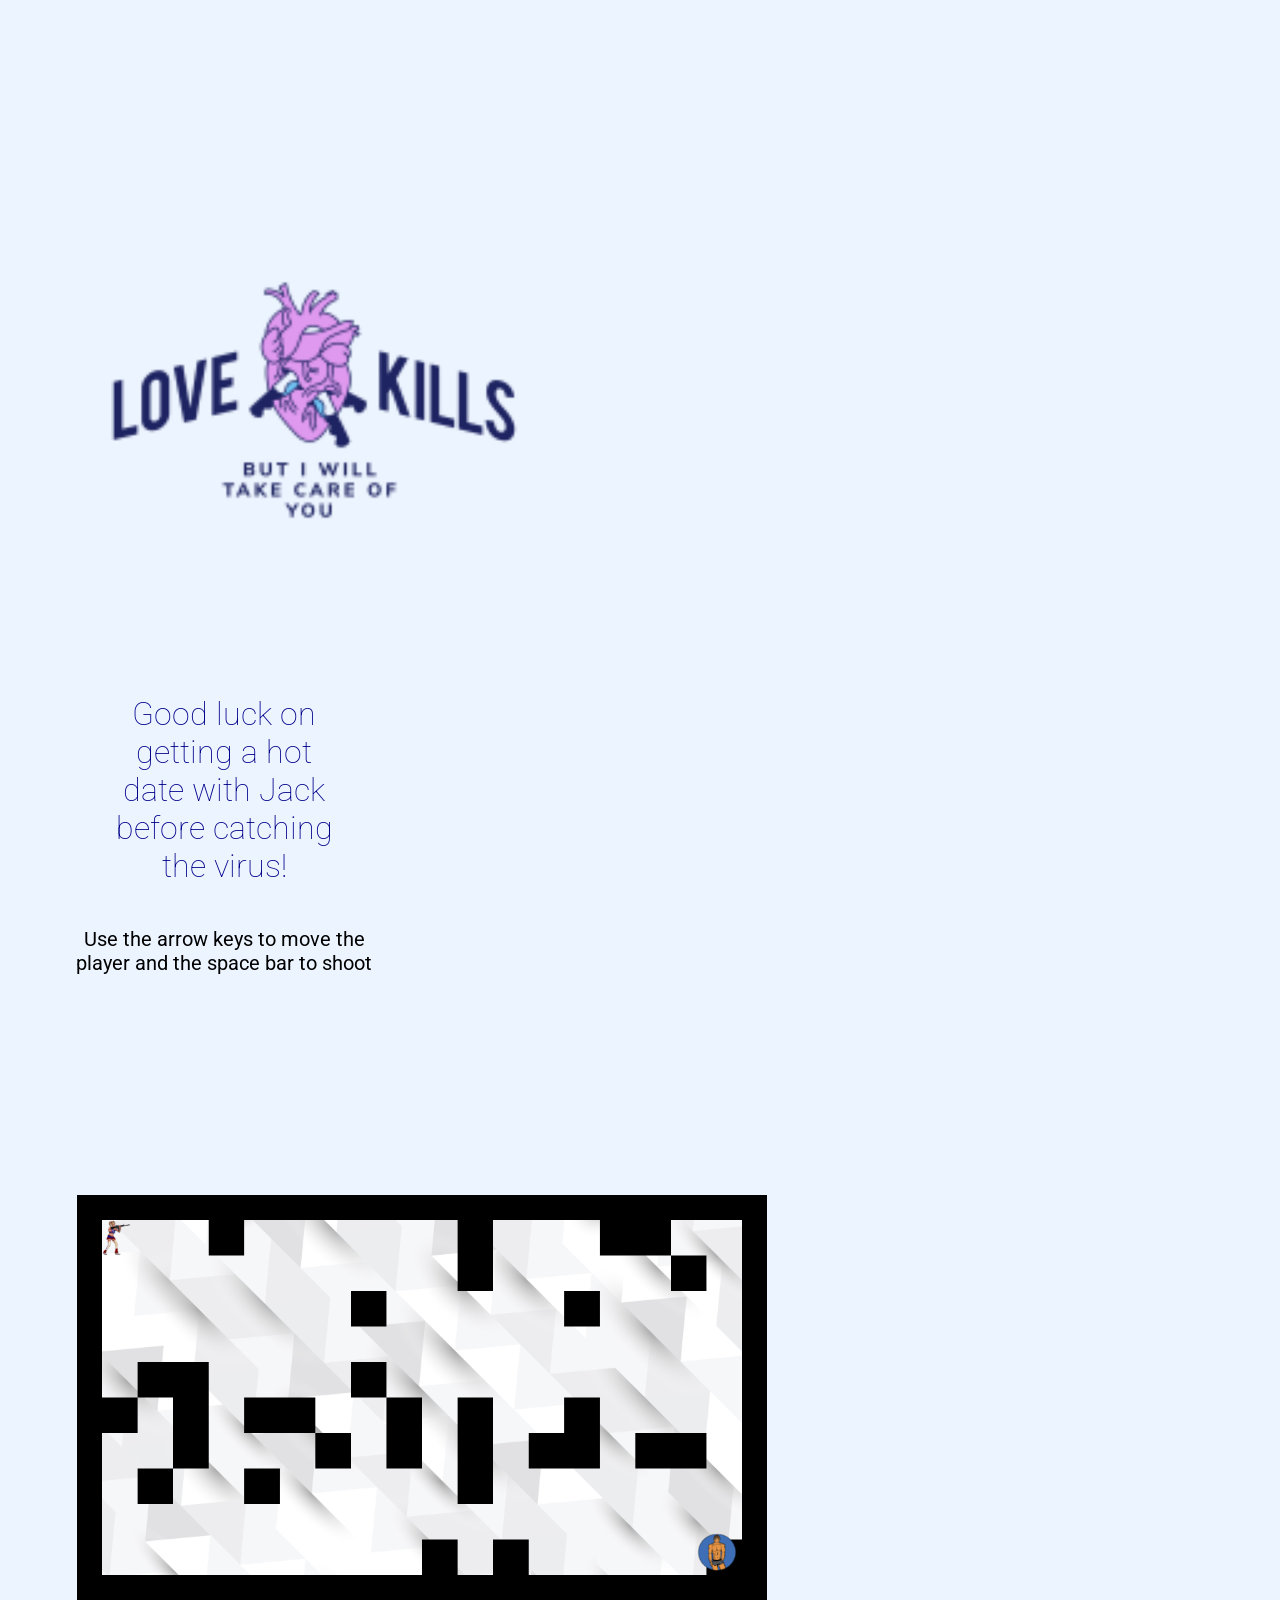
==== index.html @ e593fff1 "working on bullet" ====
<!DOCTYPE html>
<html lang="en">

<head>
    <meta charset="UTF-8">
    <meta name="viewport" content="width=device-width, initial-scale=1.0">
    <link rel="stylesheet" href="styles/style.css" />
    <title>Kill</title>
</head>

<body>
    <style>
        body {
            margin: 0;
            padding: 0;
            background-color: #ECF4FF;
            font-family: sans-serif;
        }
    </style>
    <div class="game-intro">
        <img src="./img/logo.png" alt="" class="logo-img" />
        <br />

        <h1>Good luck on getting a hot date with Jack before catching the virus!</h1>
        <p> Use the arrow keys to move the player and the space bar to shoot </p>
        <h2></h2>
    </div>
    <div class="win">
        <h3>You got yourself a hot date!</h3>
        <svg version="1.1" id="Capa_1" xmlns="http://www.w3.org/2000/svg" xmlns:xlink="http://www.w3.org/1999/xlink"
            x="0px" y="0px" viewBox="0 0 25.336 25.336" style="enable-background:new 0 0 25.336 25.336;"
            xml:space="preserve">
            <g>
                <g>
                    <path
                        d="M16.081,10.215c0.419,0,0.856,0.085,1.297,0.262c1.358,0.545,1.268,2.189,1.527,2.859
        			c0.535-0.236,1.323-1.137,2.311-1.137c0.225,0,0.459,0.047,0.704,0.158c1.657,0.756,2.374,2.359,1.678,4.038
        			c-0.768,1.856-2.724,2.445-4.617,3.018c-0.895,0.271-1.818,0.55-2.608,0.957c-0.072,0.038-0.151,0.058-0.232,0.058
        			c-0.065,0-0.131-0.013-0.192-0.038l-0.026-0.012c-0.138-0.058-0.242-0.173-0.288-0.313c-0.271-0.848-0.727-1.698-1.166-2.521
        			c-0.934-1.742-1.898-3.546-1.132-5.396C13.851,10.905,14.89,10.215,16.081,10.215 M16.081,8.745c-1.805,0-3.377,1.089-4.104,2.84
        			c-1.034,2.495,0.201,4.801,1.193,6.653c0.417,0.78,0.835,1.563,1.062,2.274c0.182,0.558,0.59,1,1.121,1.223
        			c0.28,0.114,0.53,0.163,0.786,0.163c0.32,0,0.639-0.079,0.921-0.229c0.655-0.338,1.514-0.598,2.344-0.849
        			c2.019-0.609,4.52-1.365,5.552-3.863c0.992-2.391-0.006-4.833-2.426-5.938c-0.423-0.192-0.865-0.29-1.314-0.29
        			c-0.527,0-0.995,0.131-1.401,0.313c-0.307-0.74-0.852-1.515-1.89-1.931C17.316,8.869,16.696,8.745,16.081,8.745L16.081,8.745z" />
                </g>
                <path d="M14.467,17.543c-0.934-1.742-1.898-3.546-1.132-5.396c0.697-1.681,2.351-2.35,4.043-1.671
        		c1.358,0.545,1.268,2.189,1.527,2.859c0.478-0.211,1.158-0.943,2-1.101c0.417-0.907,0.668-1.893,0.668-2.991
        		c0-3.531-2.473-6.002-6.013-6.002c-2.054,0-3.811,1.465-4.776,2.476c-0.965-1.01-2.718-2.474-4.771-2.474
        		C2.473,3.243,0,5.713,0,9.245c0,3.894,3.069,6.409,6.04,8.843c1.403,1.151,2.854,2.338,3.967,3.658
        		c0.188,0.22,0.462,0.349,0.75,0.349h0.058c0.288,0,0.563-0.129,0.749-0.349c0.97-1.147,2.194-2.194,3.421-3.206
        		C14.817,18.205,14.642,17.872,14.467,17.543z" />
            </g>
        </svg>

    </div>
    <div class="over">
        <h3>Eww... infected. Forever alone!</h3>
        <svg version="1.1" id="Capa_1" xmlns="http://www.w3.org/2000/svg" xmlns:xlink="http://www.w3.org/1999/xlink"
            x="0px" y="0px" viewBox="0 0 53.564 53.564" xml:space="preserve">
            <g>
                <path d="M27.364,34.709c10.084,0,19.084,5.742,22.928,14.629c0.658,1.521-0.042,3.287-1.563,3.945
    		c-1.521,0.659-3.285-0.042-3.943-1.563c-2.894-6.688-9.731-11.012-17.421-11.012c-7.868,0-14.747,4.32-17.523,11.005
    		c-0.479,1.153-1.596,1.85-2.771,1.852c-0.384,0-0.773-0.074-1.15-0.23c-1.53-0.637-2.255-2.393-1.62-3.922
    		C8.01,40.479,17.062,34.709,27.364,34.709z M3.32,8.811C2.218,8.738,1.384,7.785,1.457,6.683C1.53,5.582,2.467,4.745,3.582,4.82
    		c0.087,0.006,8.679,0.498,11.91-3.958c0.648-0.896,1.9-1.092,2.793-0.445c0.894,0.648,1.093,1.899,0.445,2.793
    		C15.013,8.335,7.329,8.842,4.438,8.842C3.803,8.842,3.4,8.817,3.32,8.811z M18.917,16.007c0,1.315-0.412,2.533-1.11,3.537
    		c-1.127-1.549-2.949-2.561-5.011-2.561c-2.108,0-3.97,1.057-5.09,2.666c-0.744-1.023-1.189-2.279-1.189-3.643
    		c0-3.424,2.777-6.201,6.2-6.201S18.917,12.583,18.917,16.007z M34.834,3.173c-0.648-0.894-0.449-2.145,0.445-2.793
    		c0.894-0.646,2.145-0.45,2.793,0.445c3.23,4.456,11.822,3.964,11.91,3.958c1.115-0.074,2.052,0.763,2.125,1.863
    		c0.072,1.102-0.762,2.055-1.863,2.128c-0.08,0.006-0.483,0.03-1.119,0.03C46.235,8.805,38.551,8.298,34.834,3.173z M40.847,9.768
    		c3.423,0,6.2,2.777,6.2,6.201c0,1.363-0.445,2.619-1.188,3.643c-1.12-1.609-2.981-2.666-5.091-2.666
    		c-2.062,0-3.884,1.012-5.011,2.561c-0.698-1.004-1.11-2.222-1.11-3.537C34.646,12.546,37.424,9.768,40.847,9.768z M6.471,35.131
    		c-3.6,0-3.6-3.994-3.6-3.994c0.001-3.436,4.555-7.535,4.555-7.535c0.438,2.747,1.52,4.344,1.52,4.344
    		c1.218,1.817,1.218,3.508,1.218,3.508C10.164,35.164,6.471,35.131,6.471,35.131z" />
            </g>
            <g>
            </g>
            <g>
            </g>
            <g>
            </g>
            <g>
            </g>
            <g>
            </g>
            <g>
            </g>
            <g>
            </g>
            <g>
            </g>
            <g>
            </g>
            <g>
            </g>
            <g>
            </g>
            <g>
            </g>
            <g>
            </g>
            <g>
            </g>
            <g>
            </g>
        </svg>

    </div>


    <canvas id="board" width="900" height="500"></canvas>
    <script src="js/treasure.js"></script>
    <script src="js/bullets.js"></script>
    <script src="js/character.js"></script>
    <script src="js/obstacles.js"></script>
    <script src="js/background.js"></script>
    <script src="js/game.js"></script>
    <script src="js/index.js"></script>


</body>

</html>
---- styles/style.css ----
@import url('https://fonts.googleapis.com/css2?family=Roboto:wght@300&display=swap');


body {
  padding: 0;
  text-align: center;
  font-family: 'Roboto', 'sans-serif';
}

h1{
  font-family: 'Roboto', 'sans-serif';
  font-weight: 100;
  color: darkblue;
  padding: 20px 40px;
}

.game-intro {
  width: 25%;
  float: left;
  padding: 0% 5%;
}

.game-intro p {
  font-size: 20px;
  font-family: 'Roboto', 'sans-serif';
}

.logo-img {
  width: 500px;
  margin-top: 150px;
}

.arrows-img {
  width: 150px;
}

body button {
  font-size: 30px;
  background-color:pink;
  color: black;
  padding: 20px 40px;
  border: 0;
  box-shadow: 0;
  border-radius: 5px;
  margin-bottom: 20px;
}

#board {
  margin: 0 6%;
  /* padding: 20px; */
  margin-top: 200px;
  border: 25px solid;
  float: left;
  width: 50%;
}

.view {
      display: block !important;
}
.win {
    position: absolute;
    background: black;
    width: 100%;
    height: 100vh;
    margin: 0 auto;
    top: 0;
    left: 0;
    opacity: 0.9;
    display: none
}

.win h3 {
  text-align: center;
  font-size: 10em;
  color: white;
}

.win svg {
    text-align: center;
    font-size: 20em;
    fill: red;
    width: 48vh;
    transition: all 0.5s 0s ease;
    }

.over {
    position: absolute;
    background: green;
    width: 100%;
    height: 100vh;
    margin: 0 auto;
    top: 0;
    left: 0;
    opacity: .9;
    display: none;
}

.over h3 {
  text-align: center;
  font-size: 10em;
  color: white;
}

.over svg {
    text-align: center;
    font-size: 20em;
    fill: red;
    width: 48vh;
    transition: all 0.5s 0s ease;
    }
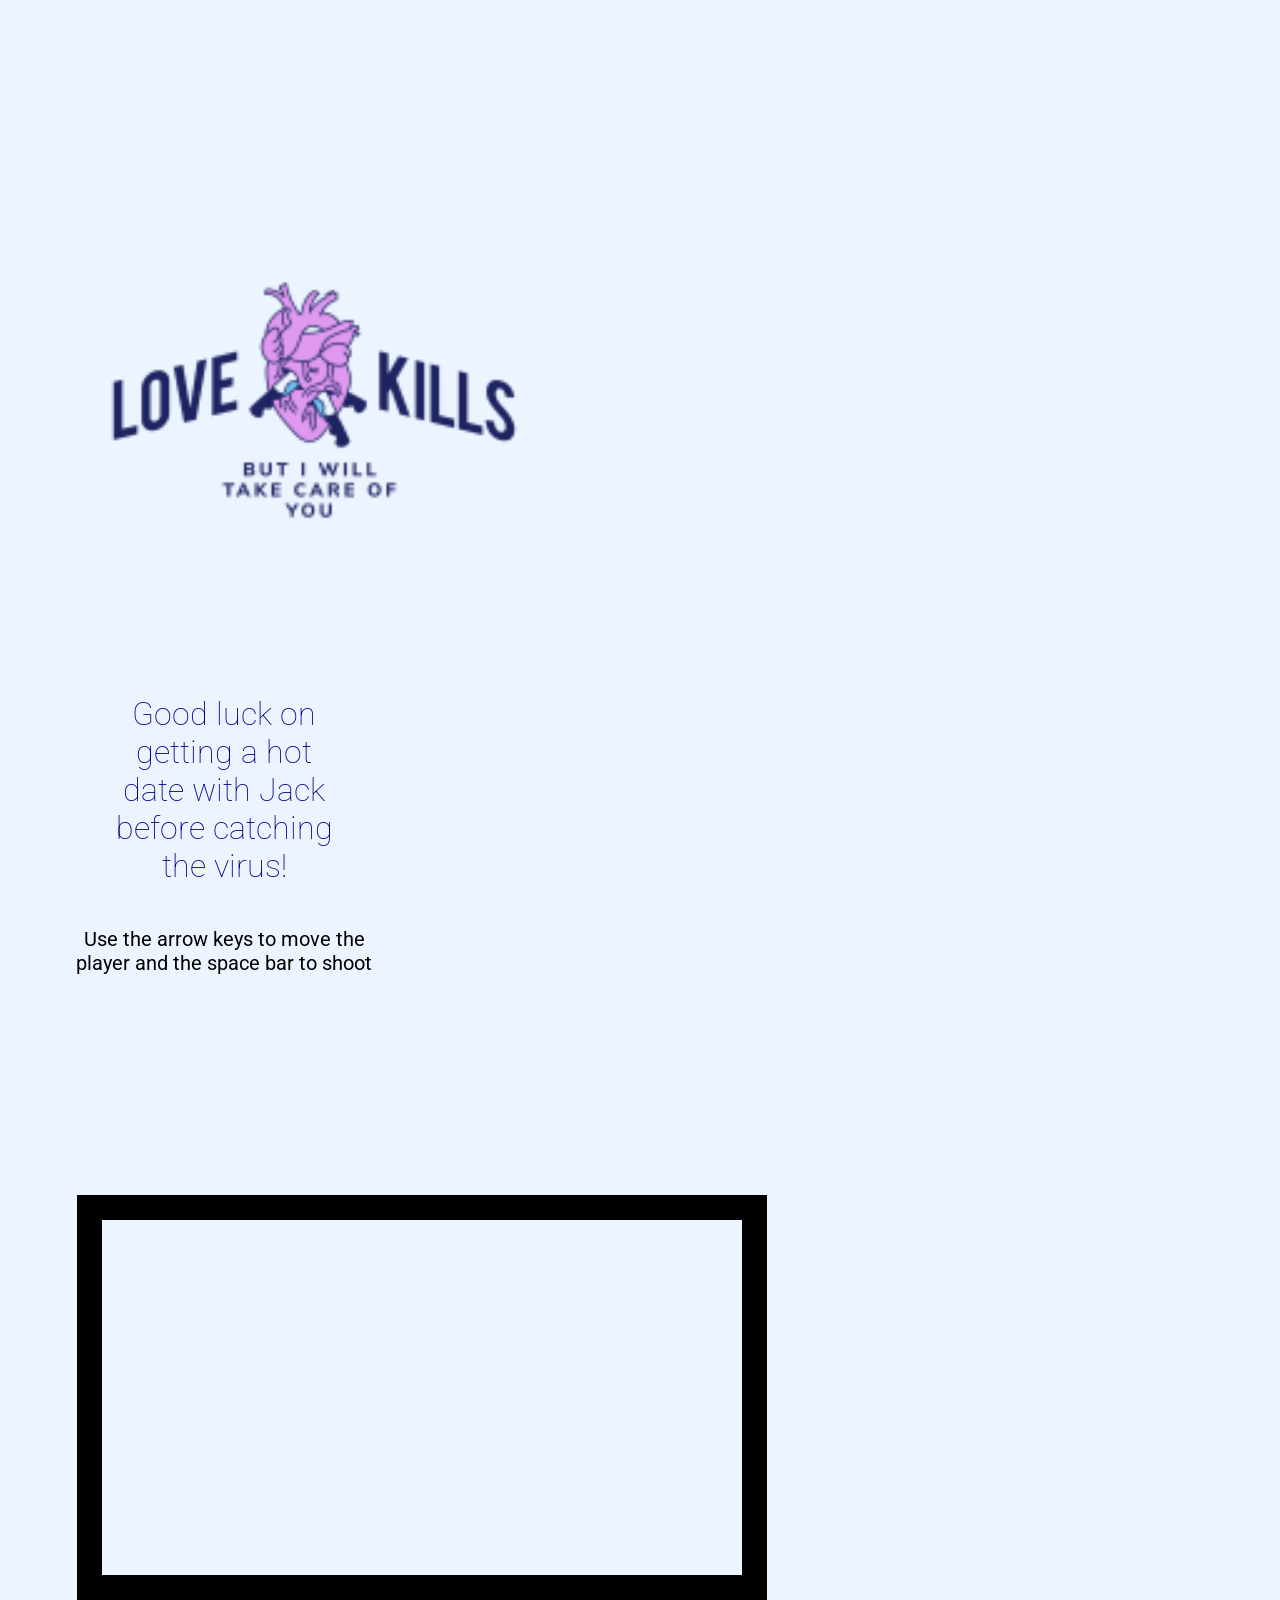
==== commit 28d94514: "working on bullets" ====
--- a/index.html
+++ b/index.html
@@ -54,7 +54,7 @@
 
     </div>
     <div class="over">
-        <h3>Eww... infected. Forever alone!</h3>
+        <h3>Forever Alone!</h3>
         <svg version="1.1" id="Capa_1" xmlns="http://www.w3.org/2000/svg" xmlns:xlink="http://www.w3.org/1999/xlink"
             x="0px" y="0px" viewBox="0 0 53.564 53.564" xml:space="preserve">
             <g>
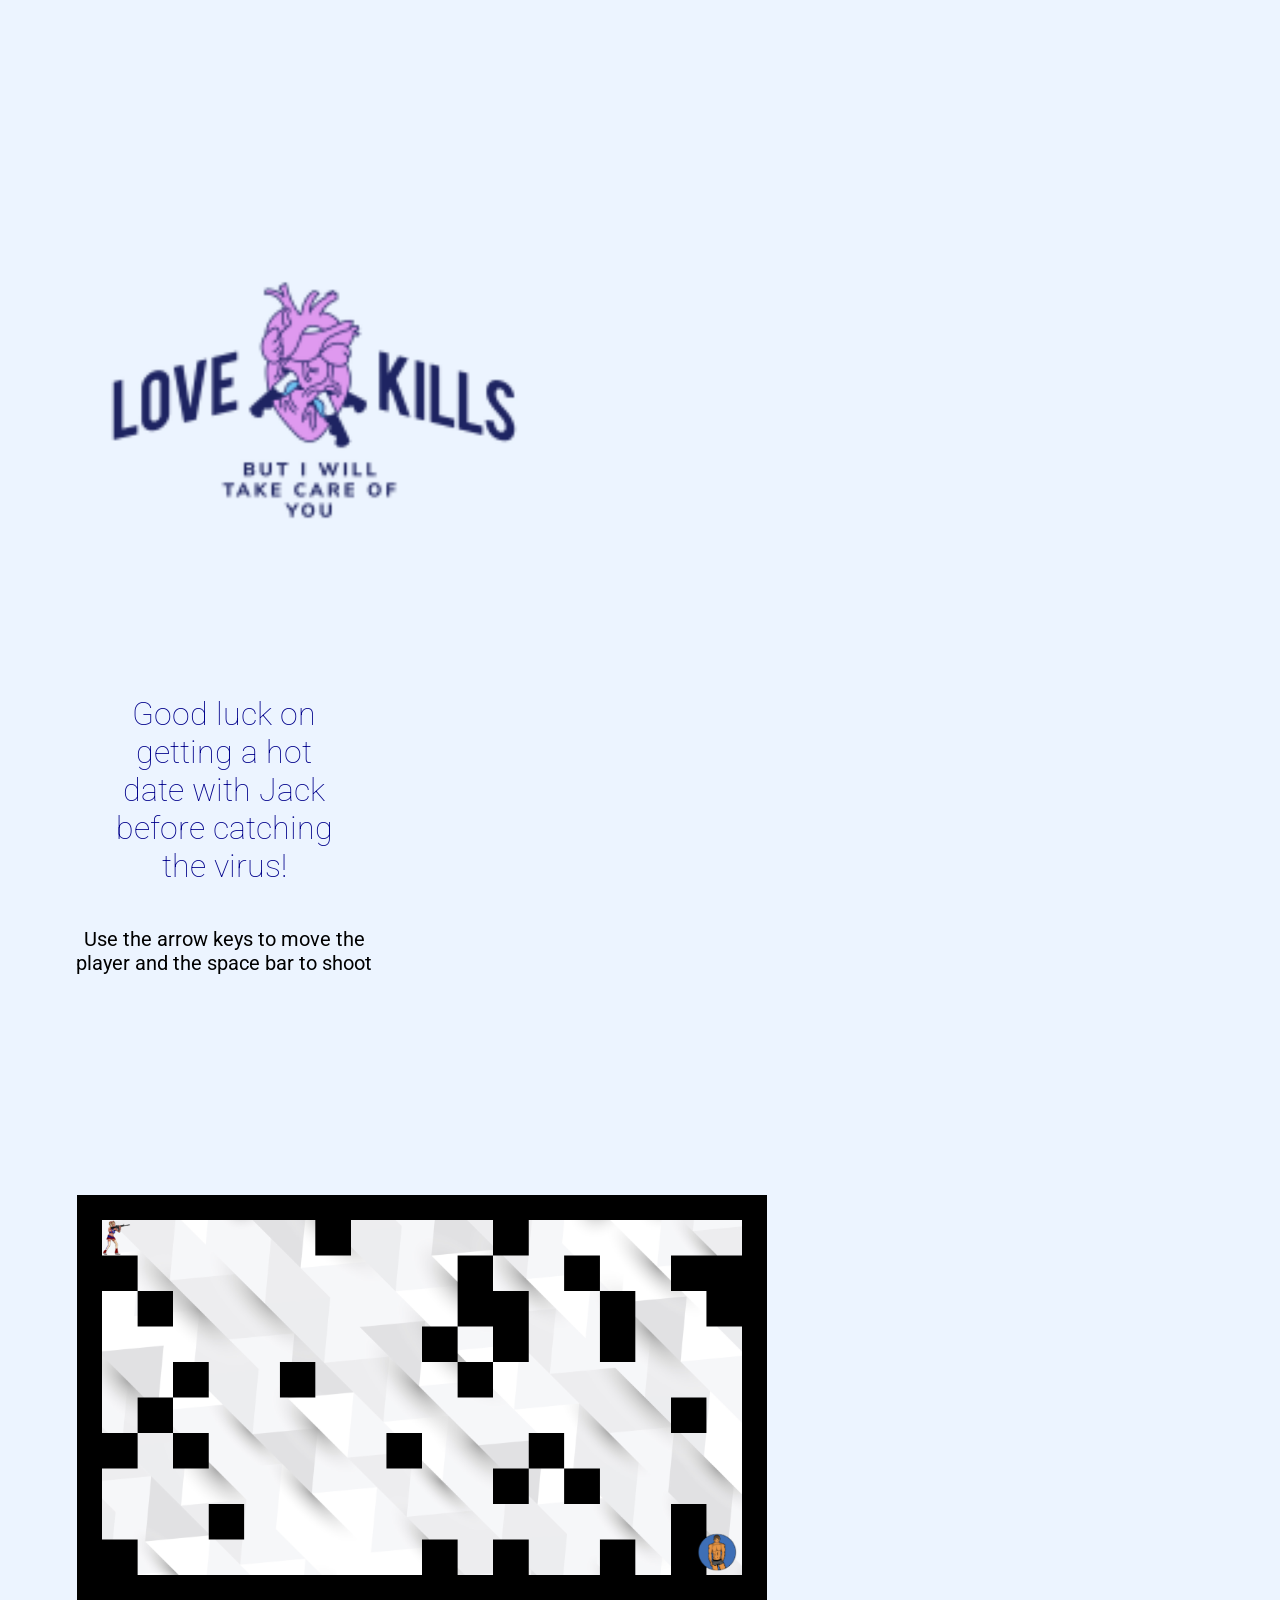
==== commit 32e1805d: "working on bullet collision" ====
--- a/index.html
+++ b/index.html
@@ -54,7 +54,7 @@
 
     </div>
     <div class="over">
-        <h3>Forever Alone!</h3>
+        <h3>Eww... infected. Forever alone!</h3>
         <svg version="1.1" id="Capa_1" xmlns="http://www.w3.org/2000/svg" xmlns:xlink="http://www.w3.org/1999/xlink"
             x="0px" y="0px" viewBox="0 0 53.564 53.564" xml:space="preserve">
             <g>
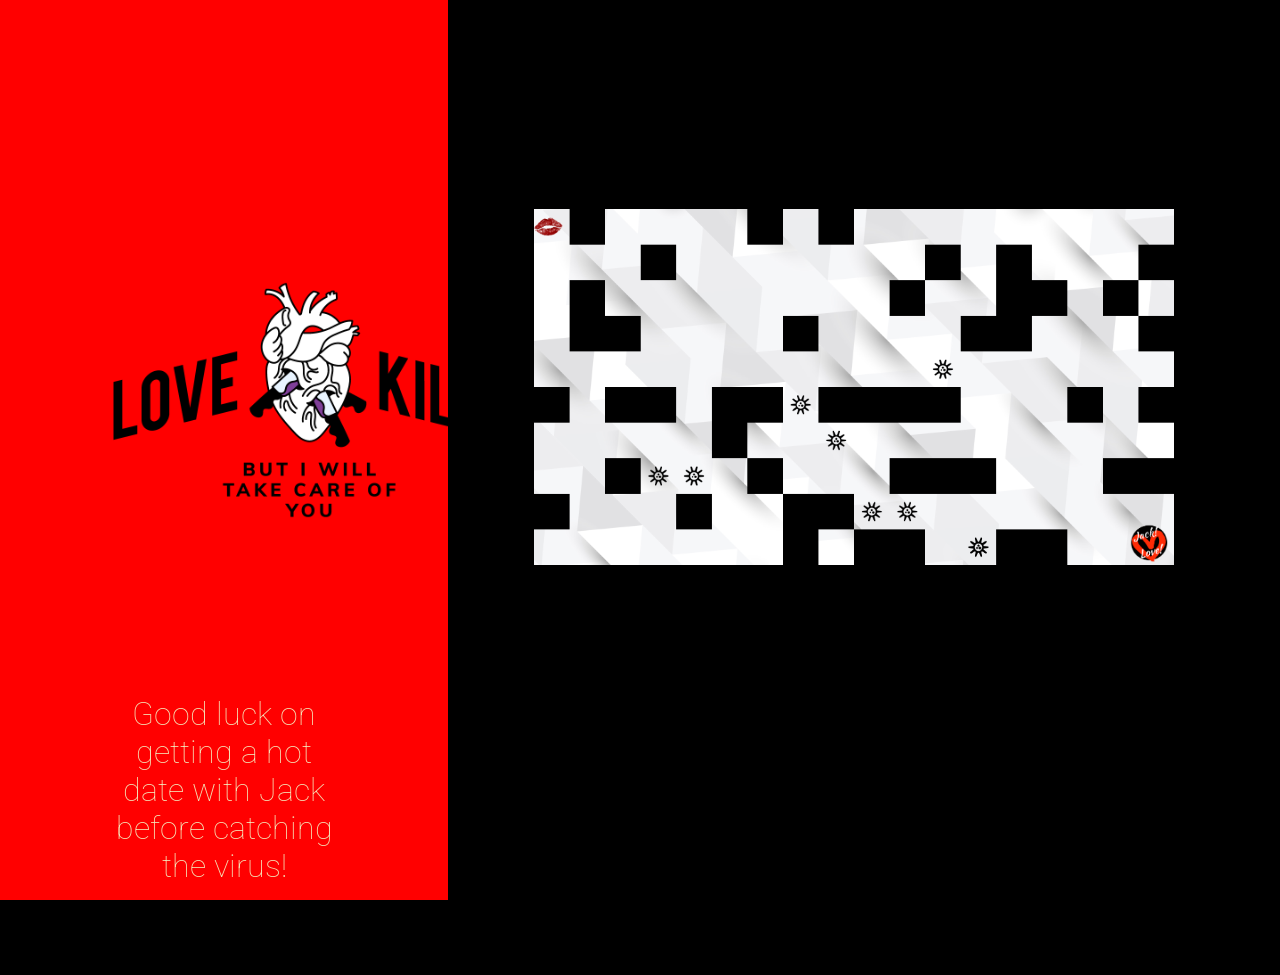
==== commit 9bcccecb: "desing" ====
--- a/index.html
+++ b/index.html
@@ -13,7 +13,7 @@
         body {
             margin: 0;
             padding: 0;
-            background-color: #ECF4FF;
+            background-color: black;
             font-family: sans-serif;
         }
     </style>
--- a/styles/style.css
+++ b/styles/style.css
@@ -10,7 +10,7 @@
 h1{
   font-family: 'Roboto', 'sans-serif';
   font-weight: 100;
-  color: darkblue;
+  color: wheat;
   padding: 20px 40px;
 }
 
@@ -18,6 +18,8 @@
   width: 25%;
   float: left;
   padding: 0% 5%;
+  background: red;
+  height: 100vh;
 }
 
 .game-intro p {
@@ -49,7 +51,7 @@
   margin: 0 6%;
   /* padding: 20px; */
   margin-top: 200px;
-  border: 25px solid;
+  border: 9px solid;
   float: left;
   width: 50%;
 }
@@ -97,7 +99,7 @@
 
 .over h3 {
   text-align: center;
-  font-size: 10em;
+  font-size: 6em;
   color: white;
 }
 
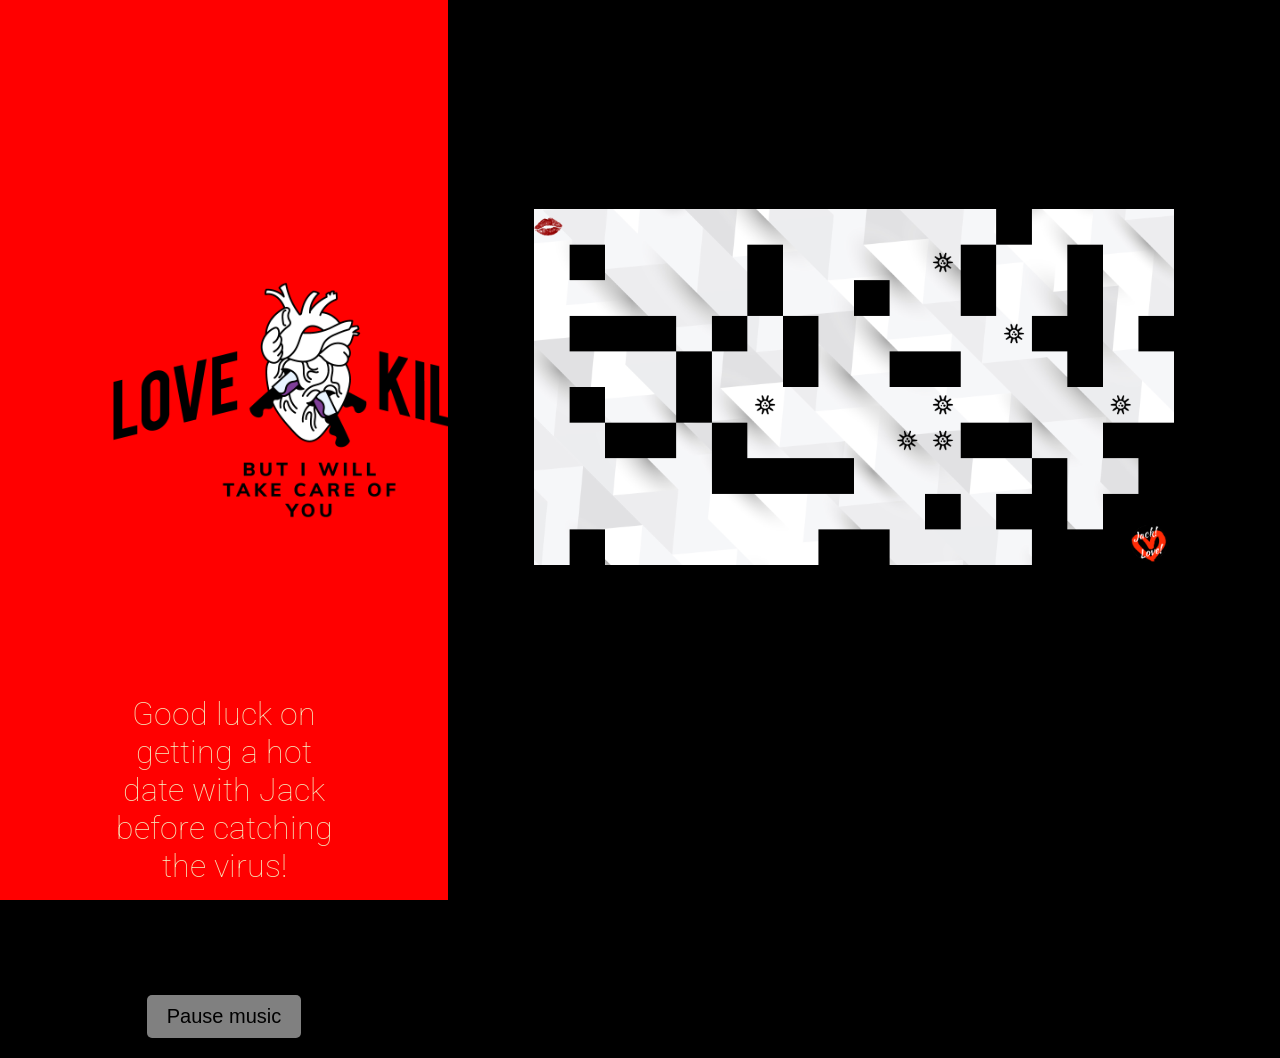
==== commit 7387cb5c: "added audio pause" ====
--- a/index.html
+++ b/index.html
@@ -24,6 +24,9 @@
         <h1>Good luck on getting a hot date with Jack before catching the virus!</h1>
         <p> Use the arrow keys to move the player and the space bar to shoot </p>
         <h2></h2>
+        <div>
+            <button>Pause music</button>
+        </div>
     </div>
     <div class="win">
         <h3>You got yourself a hot date!</h3>
--- a/styles/style.css
+++ b/styles/style.css
@@ -37,10 +37,10 @@
 }
 
 body button {
-  font-size: 30px;
-  background-color:pink;
+  font-size: 20px;
+  background-color:grey;
   color: black;
-  padding: 20px 40px;
+  padding: 10px 20px;
   border: 0;
   box-shadow: 0;
   border-radius: 5px;
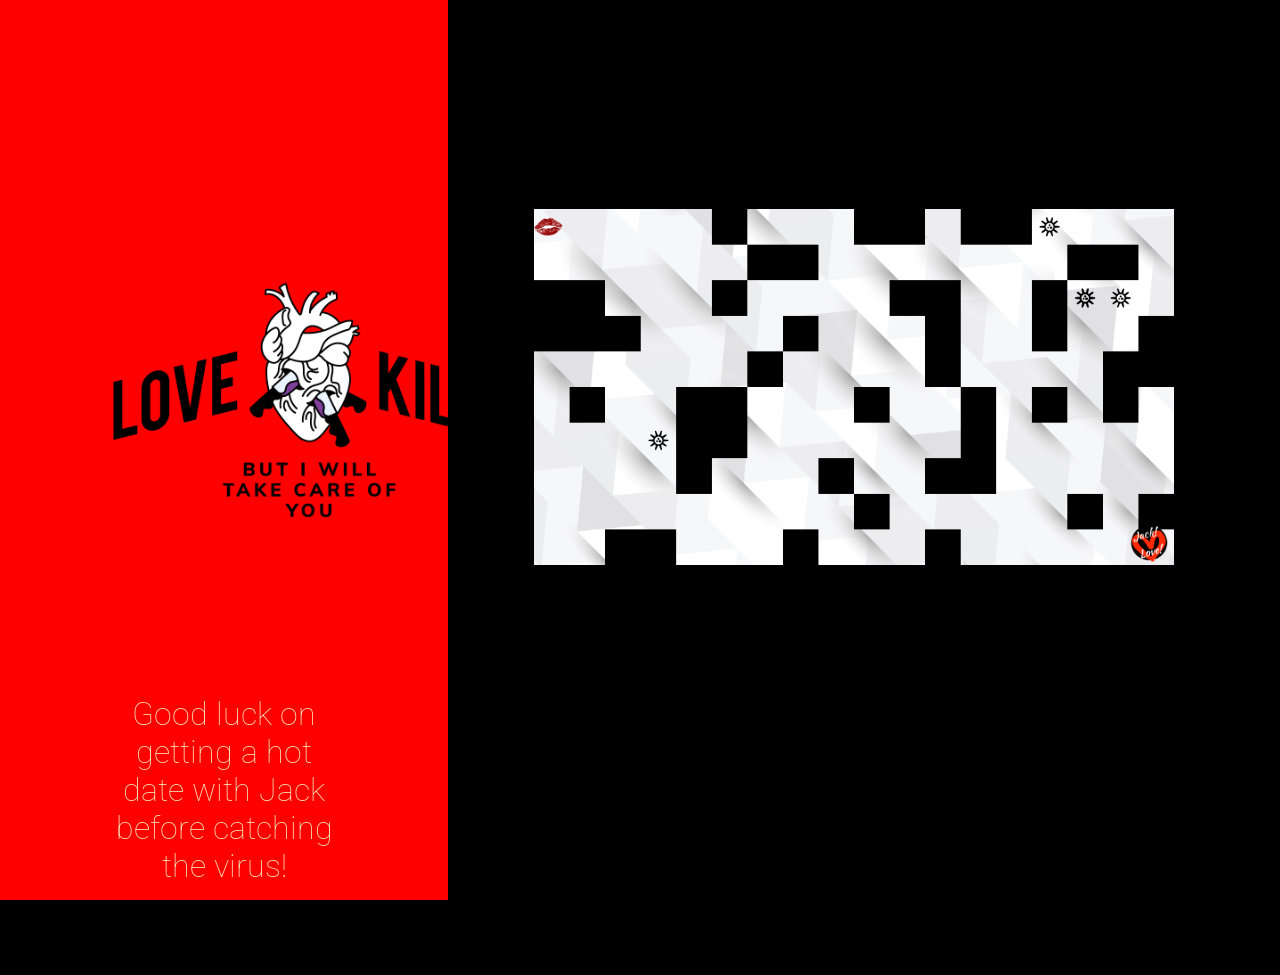
==== commit 488d3b93: "working on button" ====
--- a/index.html
+++ b/index.html
@@ -24,9 +24,9 @@
         <h1>Good luck on getting a hot date with Jack before catching the virus!</h1>
         <p> Use the arrow keys to move the player and the space bar to shoot </p>
         <h2></h2>
-        <div>
-            <button>Pause music</button>
-        </div>
+        <!-- <div>
+            <button onclick="pauseMusic()">Pause music</button>
+        </div> -->
     </div>
     <div class="win">
         <h3>You got yourself a hot date!</h3>
